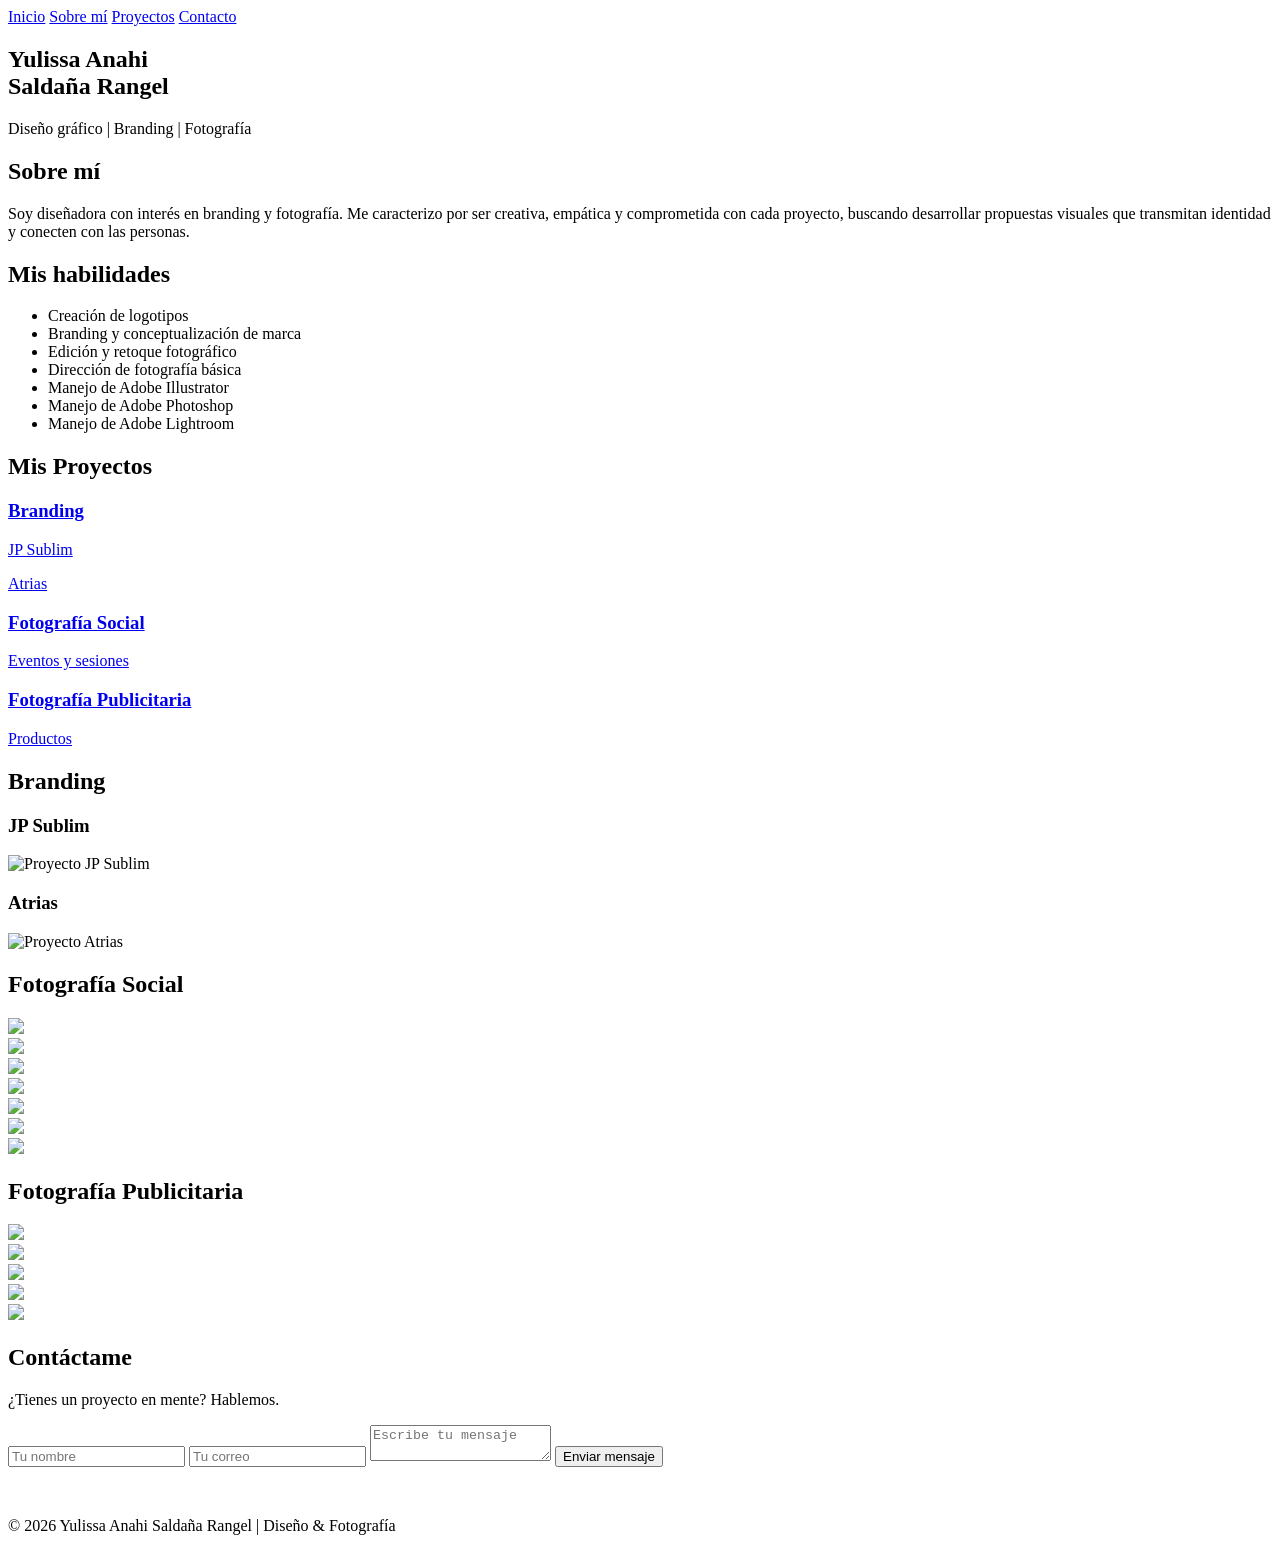
==== index.html @ dc0e6637 "Rename Portafolio.html to index.html" ====
<!DOCTYPE html>
<html lang="es">
<head>
    <meta charset="UTF-8">
    <meta name="viewport" content="width=device-width, initial-scale=1.0">
    <title>Portafolio Yulissa</title>
    <link rel="stylesheet" href="css/style.css.css">
</head>
<body>

<!-- MENÚ -->
<nav>
    <a href="#inicio">Inicio</a>
    <a href="#about">Sobre mí</a>
    <a href="#proyectos">Proyectos</a>
    <a href="#contacto">Contacto</a>
</nav>

<!-- HERO -->
<section id="inicio" class="hero">
    <div class="hero-container">

        <div class="hero-text">
            <h1>
                Yulissa Anahi <br>
                Saldaña Rangel
            </h1>
            <p>Diseño gráfico | Branding | Fotografía</p>
        </div>

       

    </div>
</section>

<!-- SOBRE MI -->
<section id="about">
    <h2>Sobre mí</h2>
    <p>
        Soy diseñadora con interés en branding y fotografía. 
        Me caracterizo por ser creativa, empática y comprometida 
        con cada proyecto, buscando desarrollar propuestas visuales 
        que transmitan identidad y conecten con las personas.
    </p>
</section>

<!-- HABILIDADES -->
<section class="habilidades">
    <div class="habilidades-container">
        <h2>Mis habilidades</h2>

        <ul>
            <li>Creación de logotipos</li>
            <li>Branding y conceptualización de marca</li>
            <li>Edición y retoque fotográfico</li>
            <li>Dirección de fotografía básica</li>
            <li>Manejo de Adobe Illustrator</li>
            <li>Manejo de Adobe Photoshop</li>
            <li>Manejo de Adobe Lightroom</li>
        </ul>
    </div>
</section>

<!-- PROYECTOS -->
<section id="proyectos">
    <h2>Mis Proyectos</h2>

    <div class="project-container">

        <a href="#branding" class="project-card">
            <h3>Branding</h3>
            <p>JP Sublim</p>
            <p>Atrias</p>
        </a>

        <a href="#fotografia-social" class="project-card">
            <h3>Fotografía Social</h3>
            <p>Eventos y sesiones</p>
        </a>

        <a href="#fotografia-publicitaria" class="project-card">
            <h3>Fotografía Publicitaria</h3>
            <p>Productos</p>
        </a>

    </div>
</section>

<!-- BRANDING -->
<section id="branding">
    <h2>Branding</h2>

    <div class="branding-project">
        <h3>JP Sublim</h3>
        <img src="img/portafolio-05.png" alt="Proyecto JP Sublim">
    </div>

    <div class="branding-project">
        <h3>Atrias</h3>
        <img src="img/portafolio-06.png" alt="Proyecto Atrias">
    </div>
</section>

<!-- FOTOGRAFÍA SOCIAL -->
<section id="fotografia-social" class="fotografia">
    <h2>Fotografía Social</h2>

    <div class="galeria-fotos">
        <div class="foto grande">
            <img src="img/IMG_9259.jpg" onclick="abrirImagen(this.src)">
        </div>

        <div class="foto">
            <img src="img/IMG_9267.jpg" onclick="abrirImagen(this.src)">
        </div>

        <div class="foto">
            <img src="img/IMG_9274.jpg" onclick="abrirImagen(this.src)">
        </div>

        <div class="foto">
            <img src="img/IMG_9285.jpg" onclick="abrirImagen(this.src)">
        </div>

        <div class="foto">
            <img src="img/IMG_9439.jpg" onclick="abrirImagen(this.src)">
        </div>

        <div class="foto">
            <img src="img/IMG_9440.jpg" onclick="abrirImagen(this.src)">
        </div>

        <div class="foto">
            <img src="img/IMG_9468.jpg" onclick="abrirImagen(this.src)">
        </div>
    </div>
</section>

<!-- FOTOGRAFÍA PUBLICITARIA -->
<section id="fotografia-publicitaria" class="publicitaria">
    <h2>Fotografía Publicitaria</h2>

    <div class="galeria-publicitaria">

        <div class="card-publicitaria grande">
            <img src="img/IMG_8183.jpg" onclick="abrirImagen(this.src)">
        </div>

        <div class="card-publicitaria">
            <img src="img/IMG_8346.jpg" onclick="abrirImagen(this.src)">
        </div>

        <div class="card-publicitaria vertical">
            <img src="img/Agregar un subtítulo.jpg" class="foto-vertical" onclick="abrirImagen(this.src)">
        </div>

        <div class="card-publicitaria vertical">
            <img src="img/IMG_8533.jpg" class="foto-vertical" onclick="abrirImagen(this.src)">
        </div>

        <div class="card-publicitaria vertical">
            <img src="img/IMG_8559.jpg" class="foto-vertical" onclick="abrirImagen(this.src)">
        </div>

    </div>
</section>

<!-- CONTACTO -->
<section id="contacto" class="contacto">
    <h2>Contáctame</h2>
    <p>¿Tienes un proyecto en mente? Hablemos.</p>

    <form id="contact-form">
        <input type="text" name="name" placeholder="Tu nombre" required>
        <input type="email" name="email" placeholder="Tu correo" required>
        <textarea name="message" placeholder="Escribe tu mensaje" required></textarea>
        <button type="submit">Enviar mensaje</button>
    </form>

    <p id="mensaje-enviado"></p>
</section>

<!-- LIGHTBOX -->
<div class="lightbox" id="lightbox" onclick="cerrarImagen()">
    <img id="imagenGrande">
</div>

<!-- FOOTER -->
<footer>
    <p>© 2026 Yulissa Anahi Saldaña Rangel | Diseño & Fotografía</p>
</footer>

<!-- SCRIPT -->
<script>
function abrirImagen(src){
    document.getElementById("lightbox").style.display = "flex";
    document.getElementById("imagenGrande").src = src;
}

function cerrarImagen(){
    document.getElementById("lightbox").style.display = "none";
}
</script>

</body>
</html>
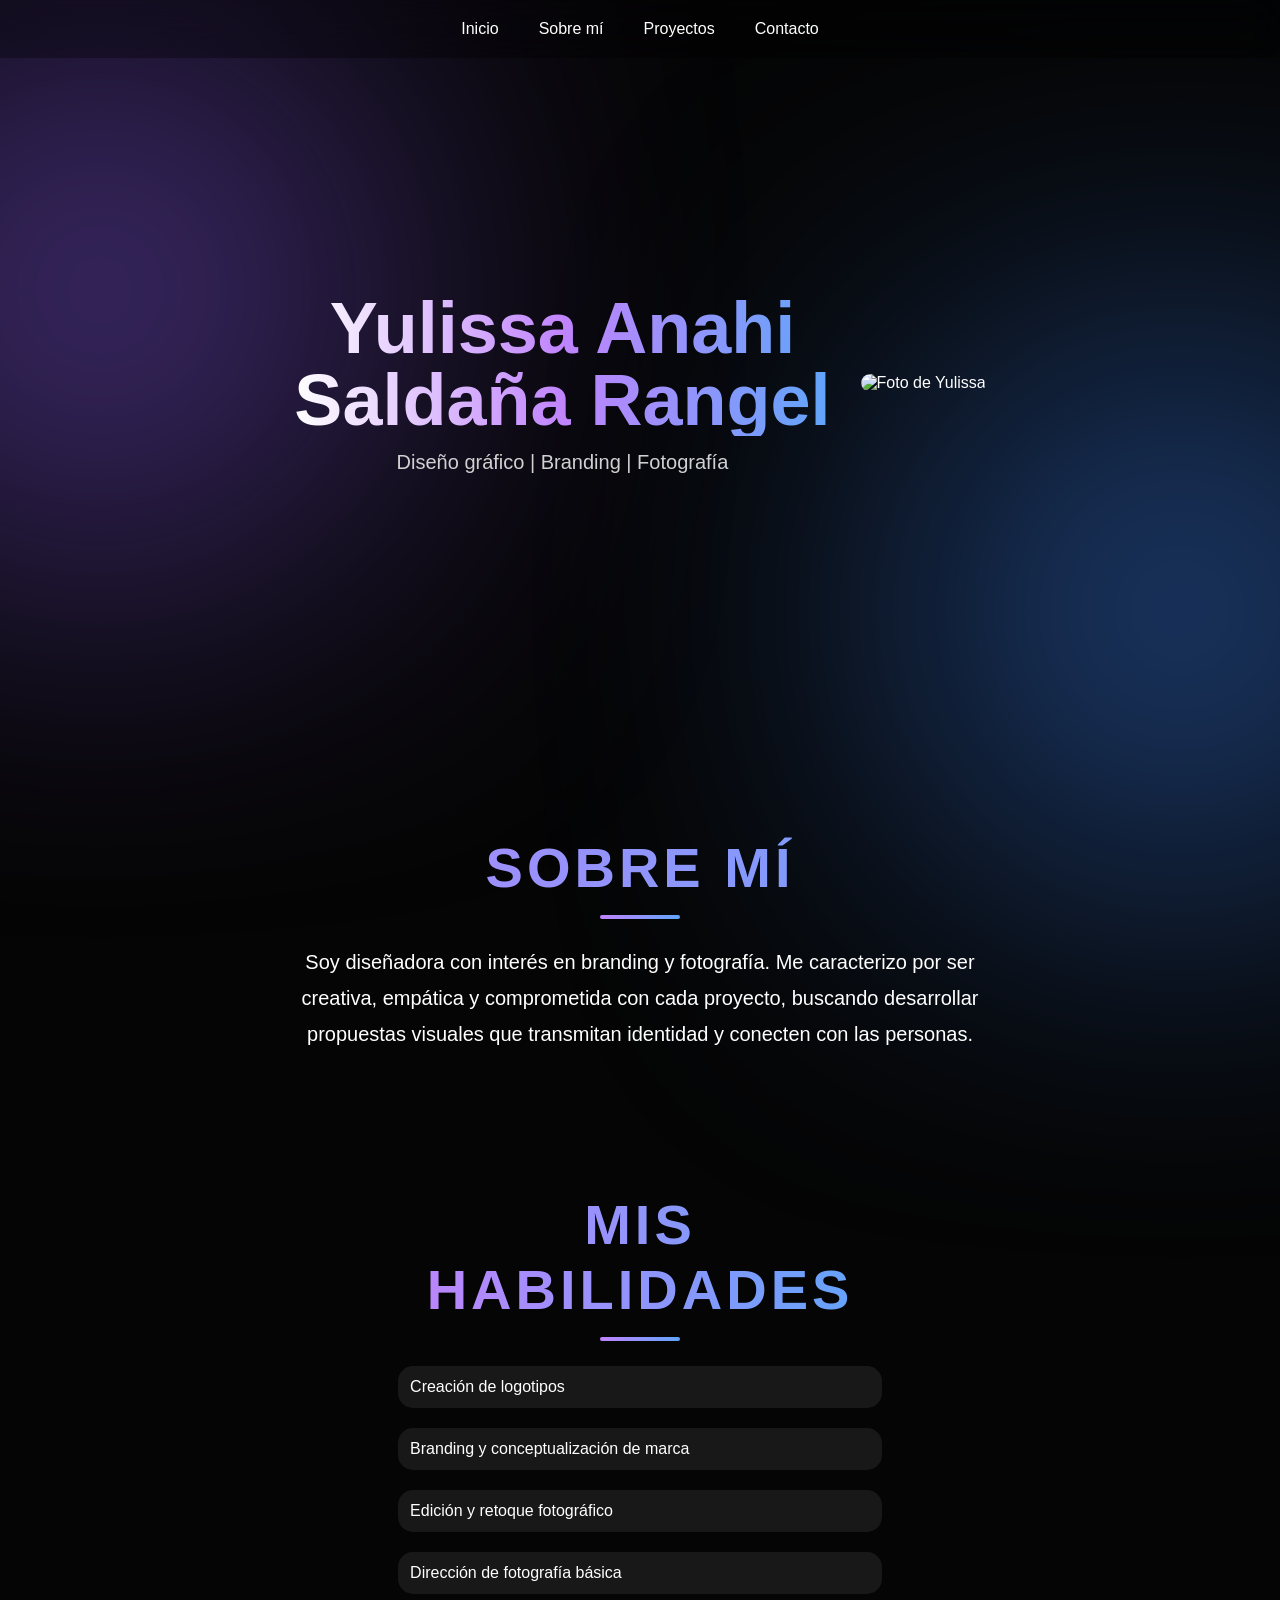
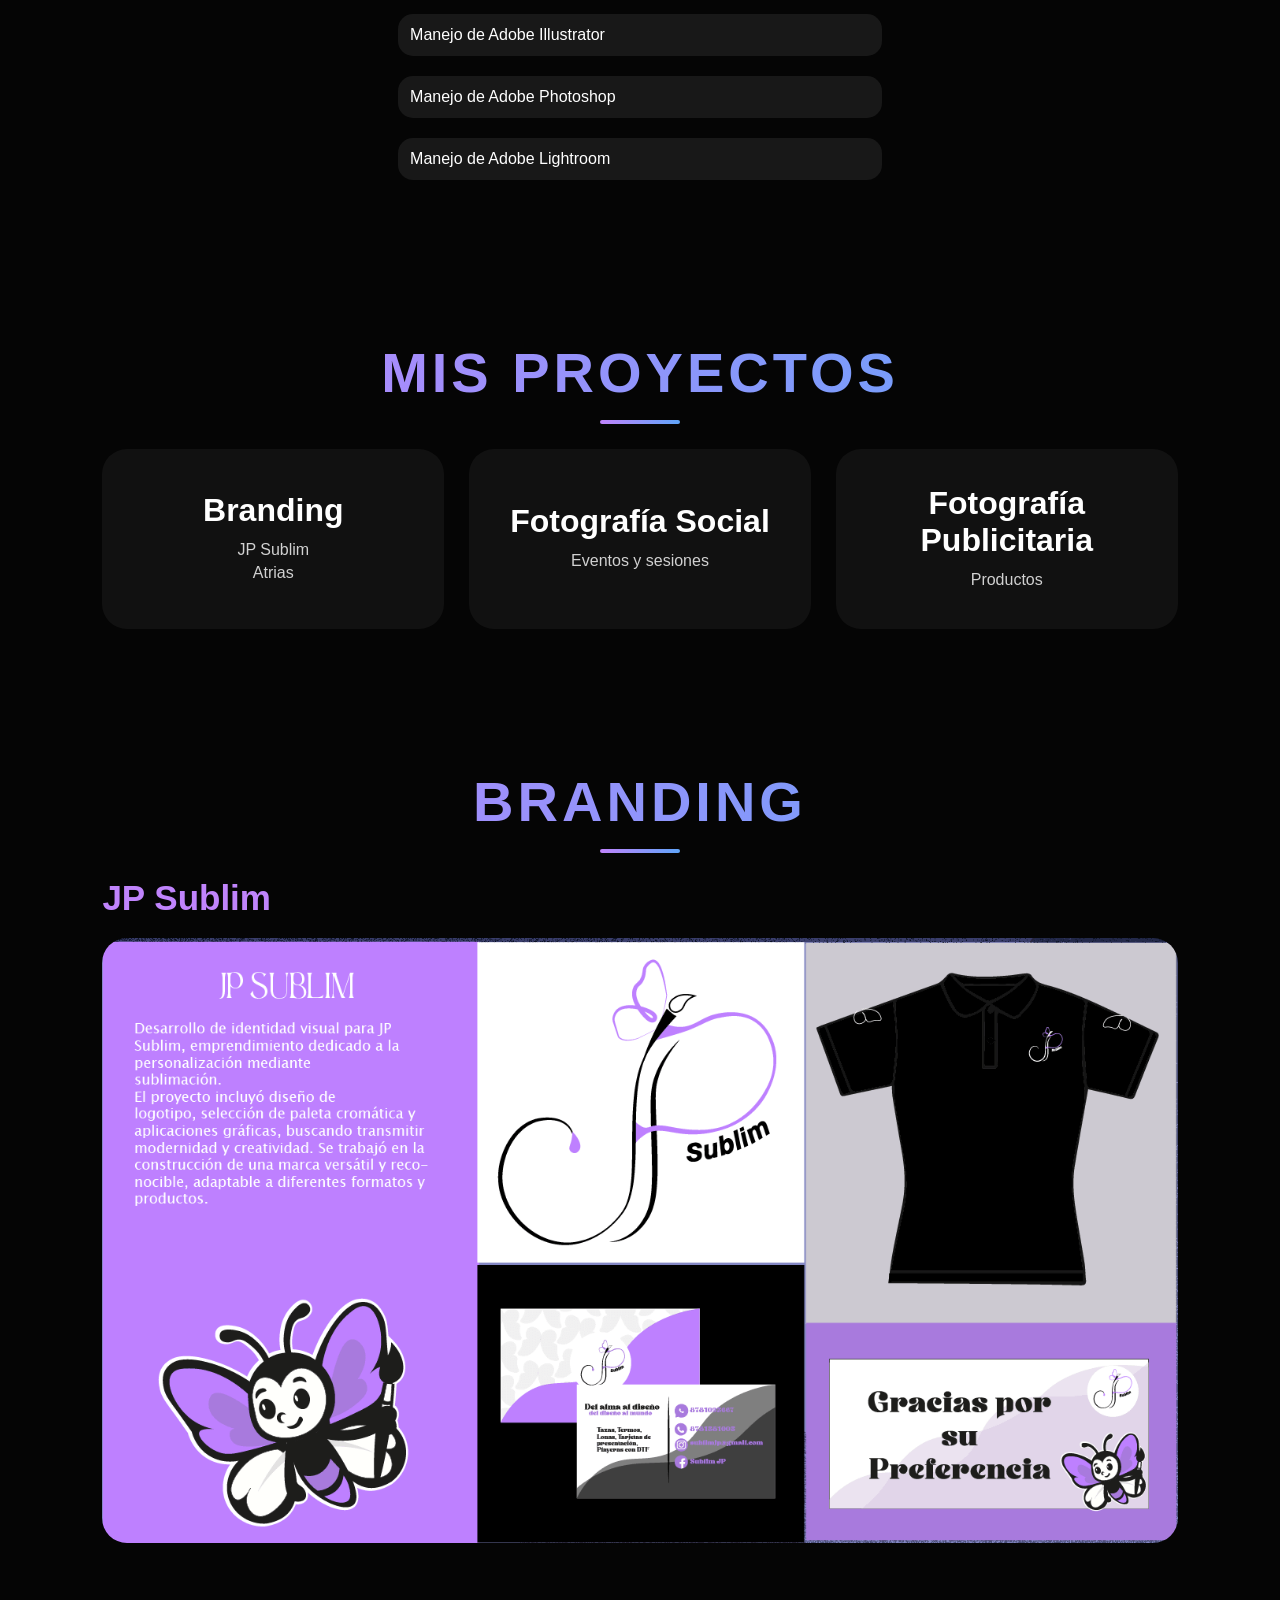
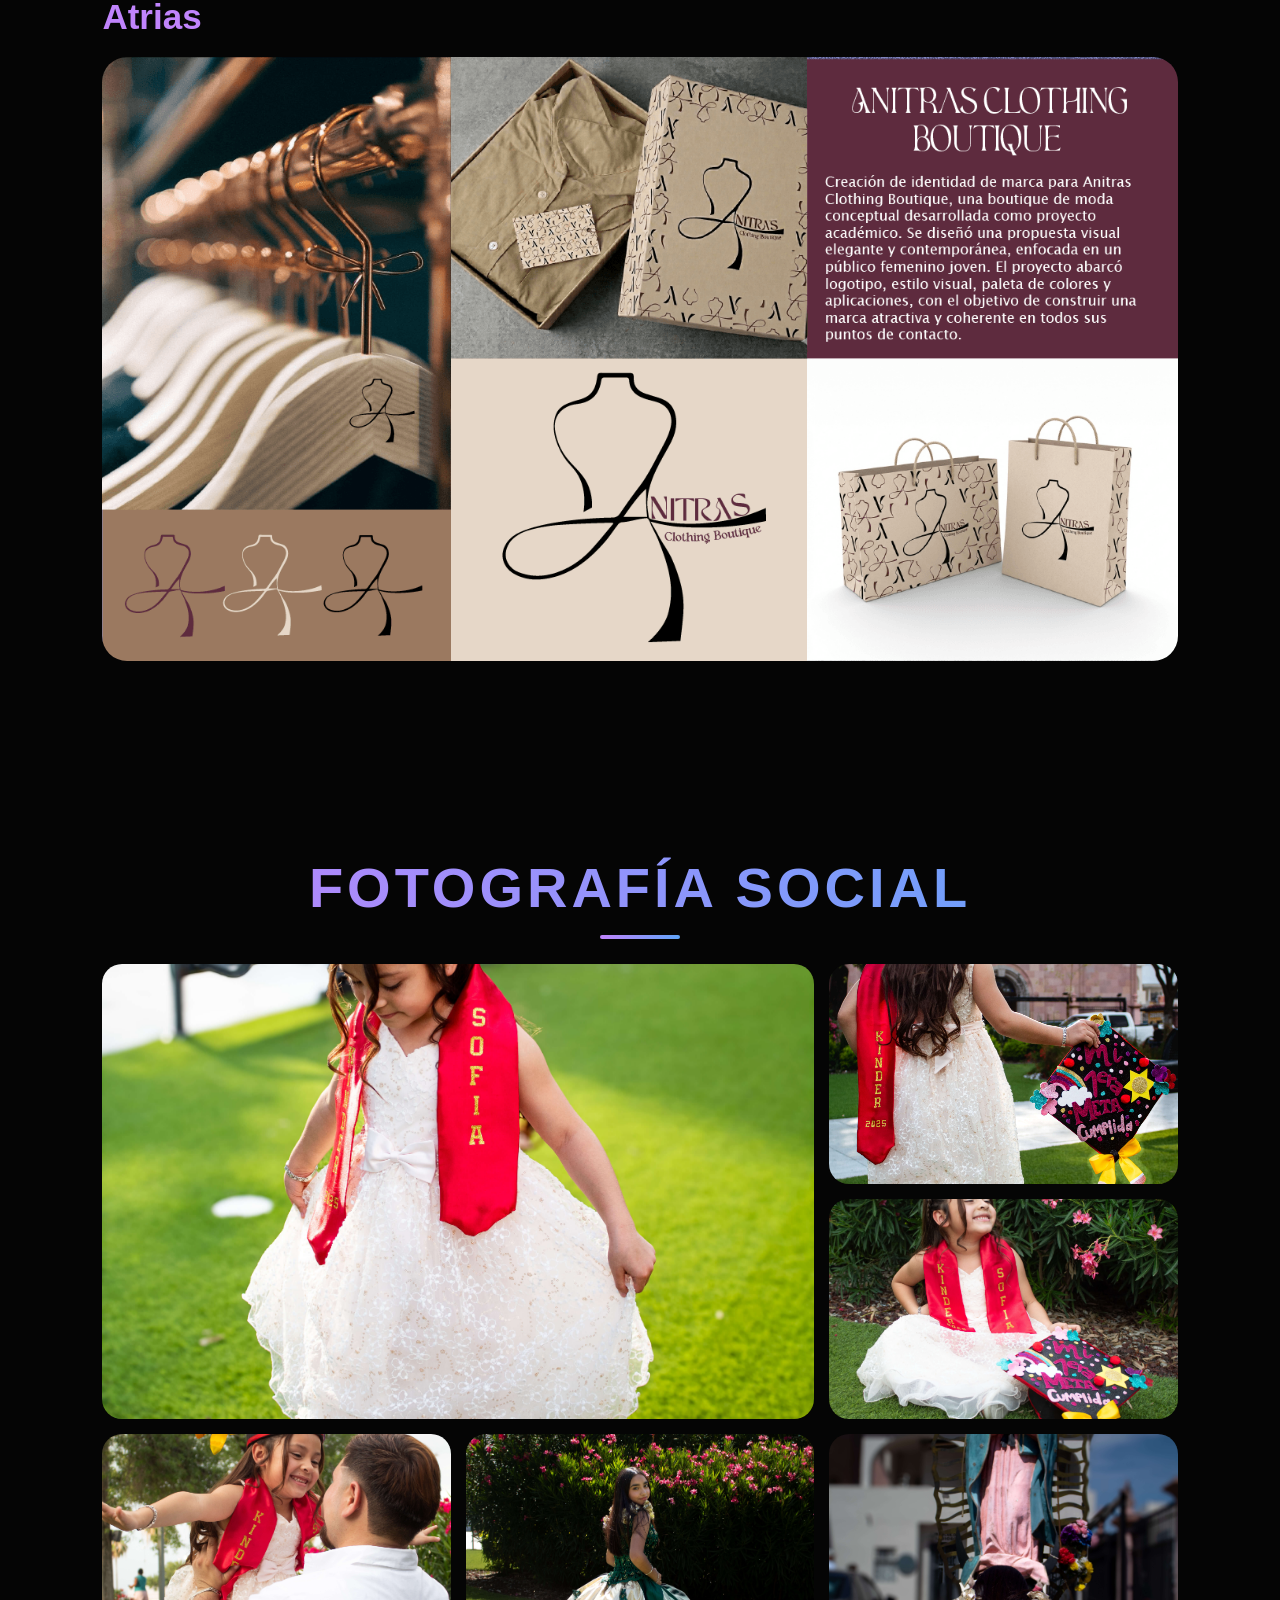
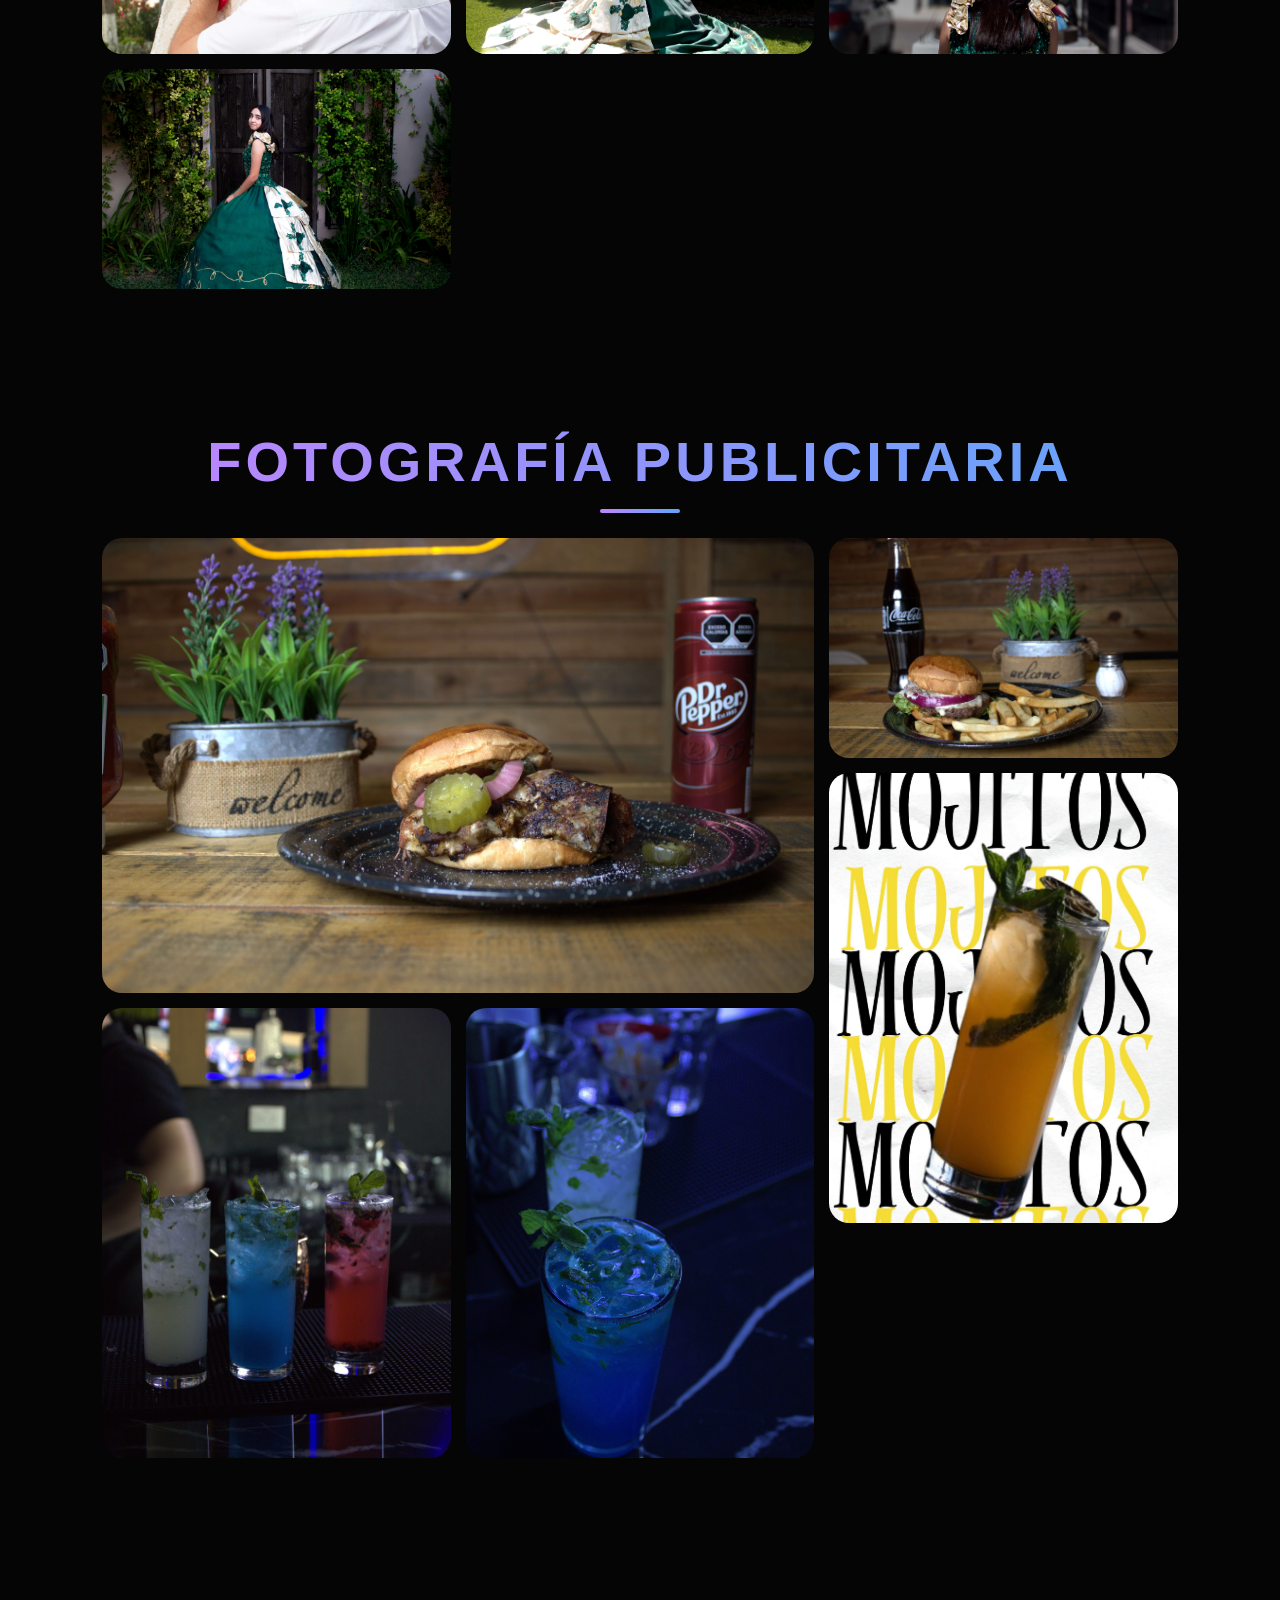
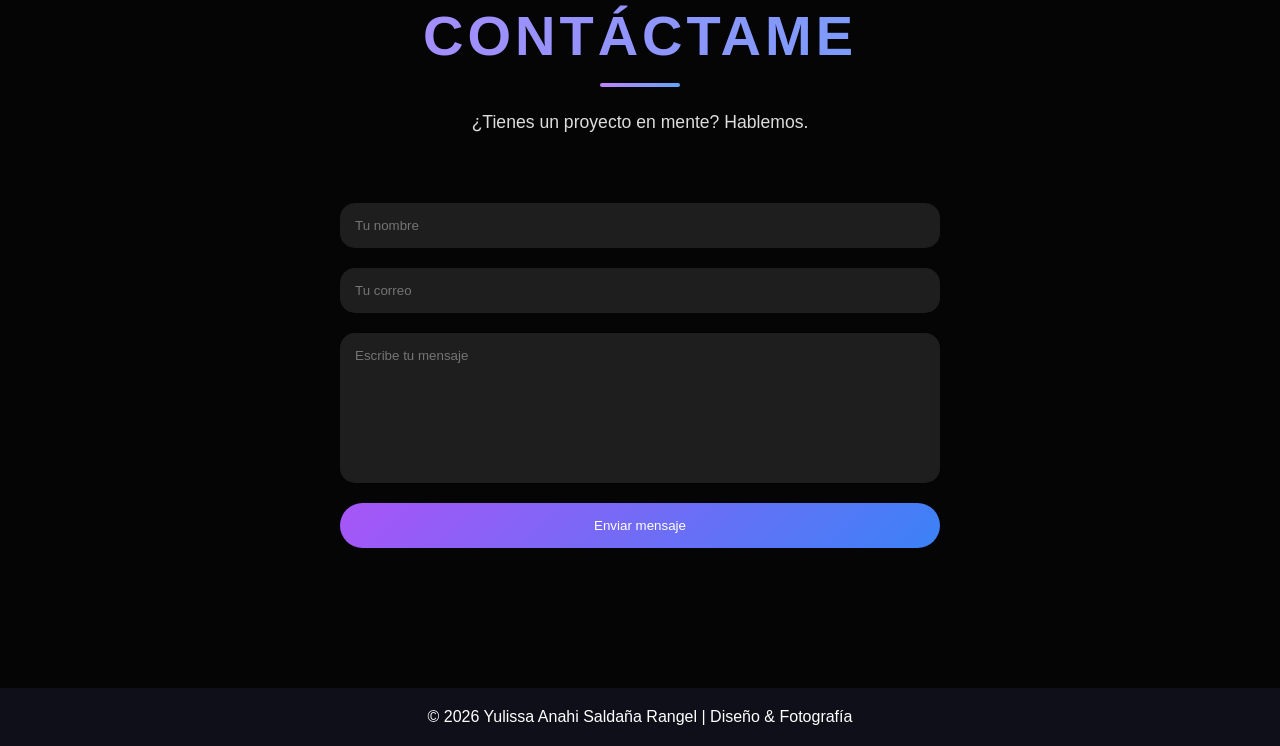
==== commit 1728080e: "Update index.html" ====
--- a/index.html
+++ b/index.html
@@ -4,7 +4,7 @@
     <meta charset="UTF-8">
     <meta name="viewport" content="width=device-width, initial-scale=1.0">
     <title>Portafolio Yulissa</title>
-    <link rel="stylesheet" href="css/style.css.css">
+    <link rel="stylesheet" href="css/style.css">
 </head>
 <body>
 
@@ -28,7 +28,9 @@
             <p>Diseño gráfico | Branding | Fotografía</p>
         </div>
 
-       
+        <div class="hero-img">
+            <img src="img/yulissa.jpg" alt="Foto de Yulissa">
+        </div>
 
     </div>
 </section>
@@ -143,11 +145,11 @@
     <div class="galeria-publicitaria">
 
         <div class="card-publicitaria grande">
-            <img src="img/IMG_8183.jpg" onclick="abrirImagen(this.src)">
+            <img src="img/IMG_8183 .jpg" onclick="abrirImagen(this.src)">
         </div>
 
         <div class="card-publicitaria">
-            <img src="img/IMG_8346.jpg" onclick="abrirImagen(this.src)">
+            <img src="img/IMG_8346 .jpg" onclick="abrirImagen(this.src)">
         </div>
 
         <div class="card-publicitaria vertical">
@@ -155,11 +157,11 @@
         </div>
 
         <div class="card-publicitaria vertical">
-            <img src="img/IMG_8533.jpg" class="foto-vertical" onclick="abrirImagen(this.src)">
+            <img src="img/IMG_8533.jpeg" class="foto-vertical" onclick="abrirImagen(this.src)">
         </div>
 
         <div class="card-publicitaria vertical">
-            <img src="img/IMG_8559.jpg" class="foto-vertical" onclick="abrirImagen(this.src)">
+            <img src="img/IMG_8559.jpeg" class="foto-vertical" onclick="abrirImagen(this.src)">
         </div>
 
     </div>
--- a/css/style.css
+++ b/css/style.css
@@ -0,0 +1,392 @@
+*{
+    margin:0;
+    padding:0;
+    box-sizing:border-box;
+    font-family:'Poppins', sans-serif;
+}
+
+html{
+    scroll-behavior:smooth;
+}
+
+body{
+    background:#050505;
+    color:white;
+    overflow-x:hidden;
+    position:relative;
+}
+
+/* FONDOS */
+body::before{
+    content:"";
+    position:fixed;
+    width:400px;
+    height:400px;
+    background:#8b5cf6;
+    border-radius:50%;
+    filter:blur(180px);
+    top:10%;
+    left:-100px;
+    z-index:-1;
+}
+
+body::after{
+    content:"";
+    position:fixed;
+    width:400px;
+    height:400px;
+    background:#3b82f6;
+    border-radius:50%;
+    filter:blur(180px);
+    bottom:10%;
+    right:-100px;
+    z-index:-1;
+}
+
+/* NAV */
+nav{
+    display:flex;
+    justify-content:center;
+    gap:40px;
+    padding:20px;
+    position:fixed;
+    width:100%;
+    top:0;
+    background:rgba(0,0,0,0.3);
+    backdrop-filter:blur(20px);
+    z-index:1000;
+}
+
+nav a{
+    color:white;
+    text-decoration:none;
+    font-weight:500;
+    transition:.3s;
+}
+
+nav a:hover{
+    color:#c084fc;
+}
+
+/* SECCIONES */
+section{
+    padding:70px 8%;
+}
+
+/* HERO */
+#inicio{
+    display:flex;
+    justify-content:center;
+    align-items:center;
+    min-height:85vh;
+}
+
+.hero-container{
+    display:flex;
+    align-items:center;
+    justify-content:center;
+    gap:30px;
+    width:100%;
+    text-align:center;
+}
+
+.hero-text{
+    display:flex;
+    flex-direction:column;
+    align-items:center;
+}
+
+.hero-text h1{
+    font-size:4.5rem;
+    line-height:1;
+    text-align:center;
+    background:linear-gradient(to right,#ffffff,#c084fc,#60a5fa);
+    -webkit-background-clip:text;
+    -webkit-text-fill-color:transparent;
+}
+
+.hero-text p{
+    margin-top:15px;
+    font-size:20px;
+    color:#d1d1d1;
+}
+
+.hero-img img{
+    width:250px;
+    height:320px;
+    object-fit:cover;
+    border-radius:25px;
+}
+
+/* TITULOS */
+section h2{
+    font-size:3.5rem;
+    font-weight:bold;
+    text-transform:uppercase;
+    letter-spacing:4px;
+    text-align:center;
+    margin-bottom:25px;
+    background:linear-gradient(90deg,#c084fc,#60a5fa);
+    -webkit-background-clip:text;
+    -webkit-text-fill-color:transparent;
+}
+
+section h2::after{
+    content:"";
+    display:block;
+    width:80px;
+    height:4px;
+    margin:15px auto;
+    border-radius:10px;
+    background:linear-gradient(90deg,#c084fc,#60a5fa);
+}
+
+/* ABOUT */
+#about{
+    text-align:center;
+}
+
+#about p{
+    max-width:700px;
+    margin:auto;
+    font-size:20px;
+    line-height:1.8;
+}
+
+/* HABILIDADES */
+.habilidades{
+    display:flex;
+    justify-content:center;
+}
+
+.habilidades-container{
+    width:45%;
+}
+
+.habilidades li{
+    list-style:none;
+    margin-bottom:20px;
+    padding:12px;
+    background:rgba(255,255,255,0.08);
+    border-radius:15px;
+}
+
+/* PROJECTS */
+.project-container{
+    display:grid;
+    grid-template-columns:repeat(auto-fit,minmax(280px,1fr));
+    gap:25px;
+}
+
+.project-card{
+    background:rgba(255,255,255,0.05);
+    border-radius:25px;
+    padding:25px;
+    min-height:180px;
+    display:flex;
+    flex-direction:column;
+    justify-content:center;
+    text-align:center;
+    text-decoration:none;
+    color:white;
+    transition:.4s;
+}
+
+.project-card h3{
+    font-size:2rem;
+    margin-bottom:12px;
+}
+
+.project-card p{
+    font-size:1rem;
+    color:#d1d1d1;
+    margin-bottom:5px;
+}
+
+.project-card:hover{
+    transform:translateY(-10px);
+    box-shadow:0px 0px 30px rgba(192,132,252,0.3);
+}
+
+/* BRANDING */
+.branding-project{
+    margin-bottom:50px;
+}
+
+.branding-project h3{
+    font-size:35px;
+    margin-bottom:20px;
+    color:#c084fc;
+}
+
+.branding-project img{
+    width:100%;
+    border-radius:25px;
+}
+
+/* FOTO SOCIAL */
+.fotografia{
+    text-align:center;
+}
+
+.galeria-fotos{
+    display:grid;
+    grid-template-columns:repeat(3,1fr);
+    grid-auto-rows:220px;
+    gap:15px;
+}
+
+.foto{
+    overflow:hidden;
+    border-radius:20px;
+    cursor:pointer;
+}
+
+.foto img{
+    width:100%;
+    height:100%;
+    object-fit:cover;
+    transition:.4s;
+}
+
+.foto img:hover{
+    transform:scale(1.05);
+}
+
+.grande{
+    grid-column:span 2;
+    grid-row:span 2;
+}
+
+/* FOTO PUBLICITARIA */
+.publicitaria{
+    text-align:center;
+}
+
+.galeria-publicitaria{
+    display:grid;
+    grid-template-columns:repeat(3,1fr);
+    grid-auto-rows:220px;
+    gap:15px;
+}
+
+.card-publicitaria{
+    overflow:hidden;
+    border-radius:20px;
+    cursor:pointer;
+}
+
+.card-publicitaria img{
+    width:100%;
+    height:100%;
+    object-fit:cover;
+    transition:.4s;
+}
+
+.card-publicitaria img:hover{
+    transform:scale(1.05);
+}
+
+.vertical{
+    grid-row:span 2;
+    height:450px;
+}
+
+/* LIGHTBOX */
+.lightbox{
+    display:none;
+    position:fixed;
+    top:0;
+    left:0;
+    width:100%;
+    height:100%;
+    background:rgba(0,0,0,0.9);
+    justify-content:center;
+    align-items:center;
+    z-index:1000;
+}
+
+.lightbox img{
+    max-width:80%;
+    max-height:80%;
+    border-radius:15px;
+}
+
+/* CONTACTO */
+.contacto{
+    text-align:center;
+}
+
+.contacto p{
+    color:#ddd;
+    margin-bottom:70px;
+    font-size:1.1rem;
+}
+
+#contact-form{
+    max-width:600px;
+    margin:auto;
+    display:flex;
+    flex-direction:column;
+    gap:20px;
+}
+
+#contact-form input,
+#contact-form textarea{
+    padding:15px;
+    border:none;
+    border-radius:15px;
+    background:rgba(255,255,255,0.1);
+    color:white;
+}
+
+#contact-form textarea{
+    min-height:150px;
+    resize:none;
+}
+
+#contact-form button{
+    background:linear-gradient(135deg,#a855f7,#3b82f6);
+    color:white;
+    border:none;
+    padding:15px;
+    border-radius:30px;
+    cursor:pointer;
+    transition:.3s;
+}
+
+#contact-form button:hover{
+    transform:scale(1.05);
+}
+
+/* FOOTER */
+footer{
+    background:#0f0f1a;
+    text-align:center;
+    padding:20px;
+}
+
+/* RESPONSIVE */
+@media(max-width:768px){
+
+    .hero-container{
+        flex-direction:column;
+    }
+
+    .hero-text h1{
+        font-size:3rem;
+    }
+
+    section h2{
+        font-size:2.5rem;
+    }
+
+    .galeria-fotos,
+    .galeria-publicitaria{
+        grid-template-columns:1fr;
+    }
+
+    .habilidades-container{
+        width:100%;
+    }
+}
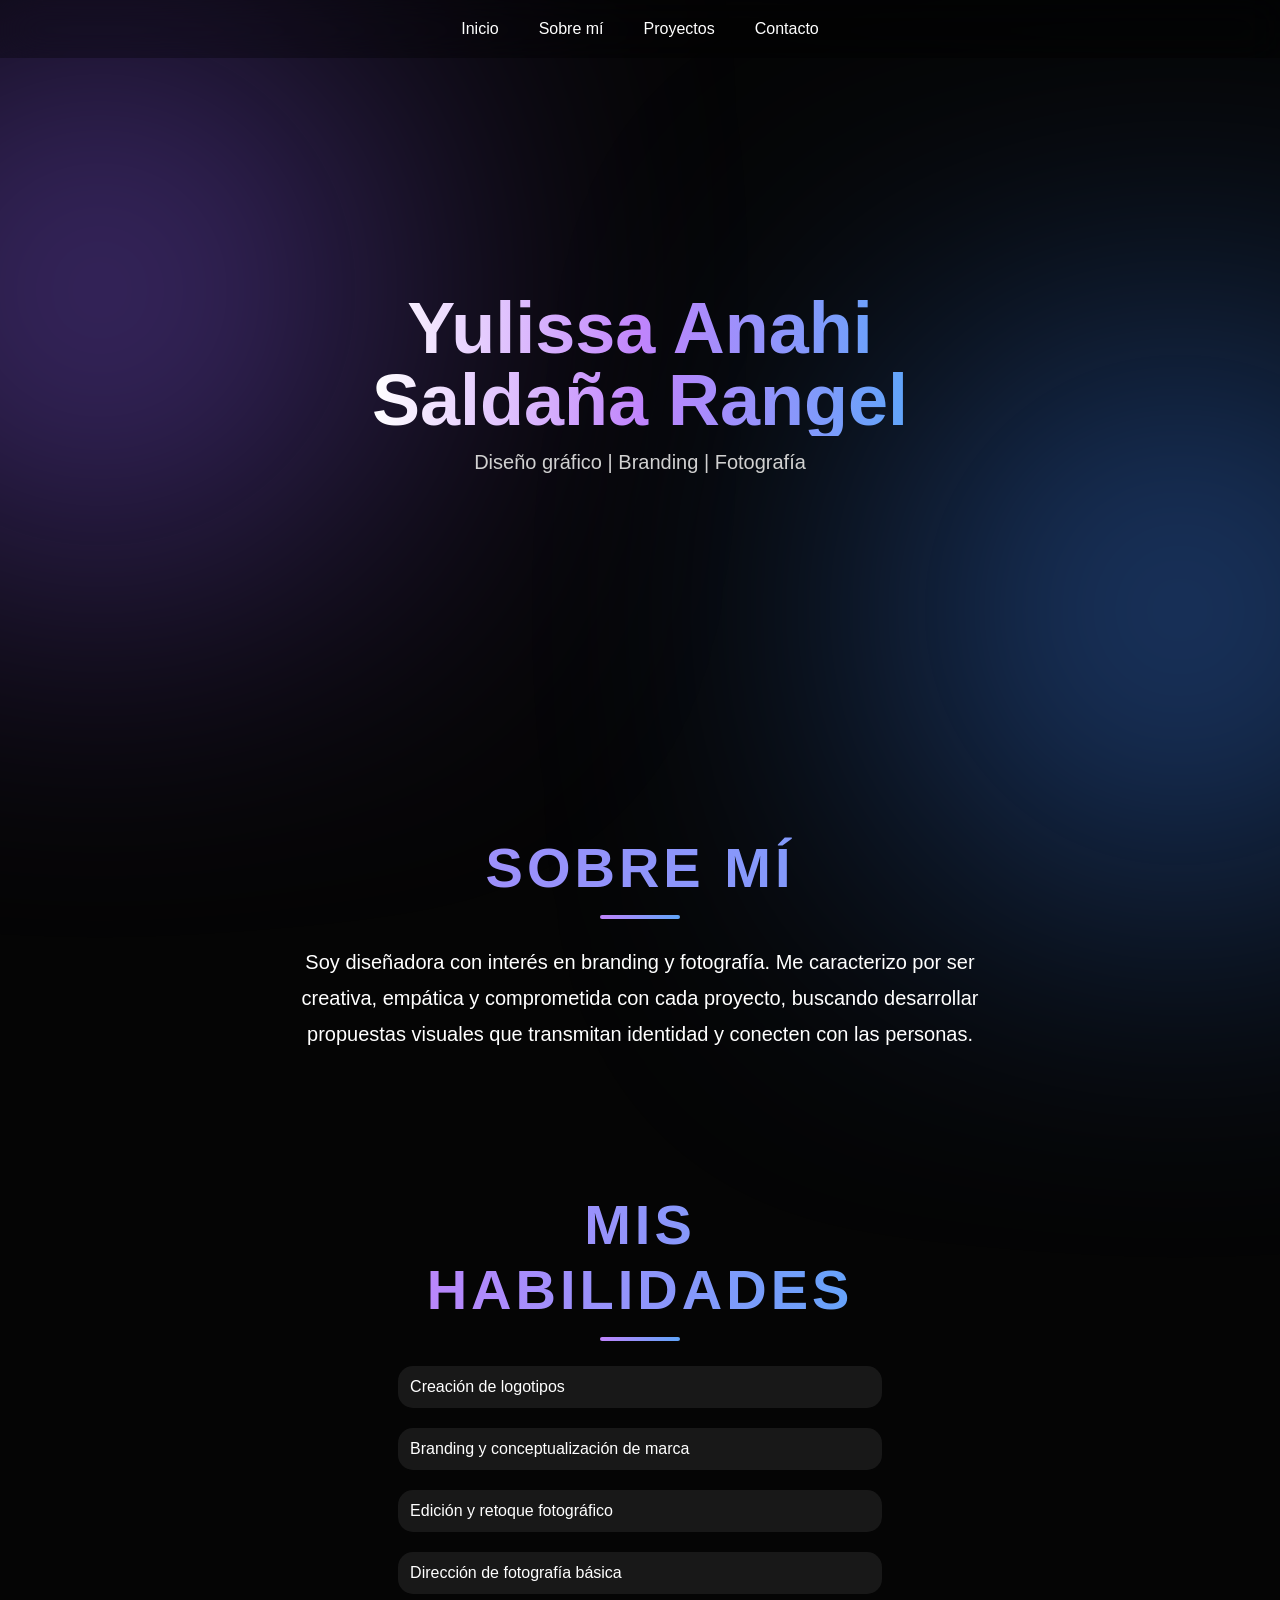
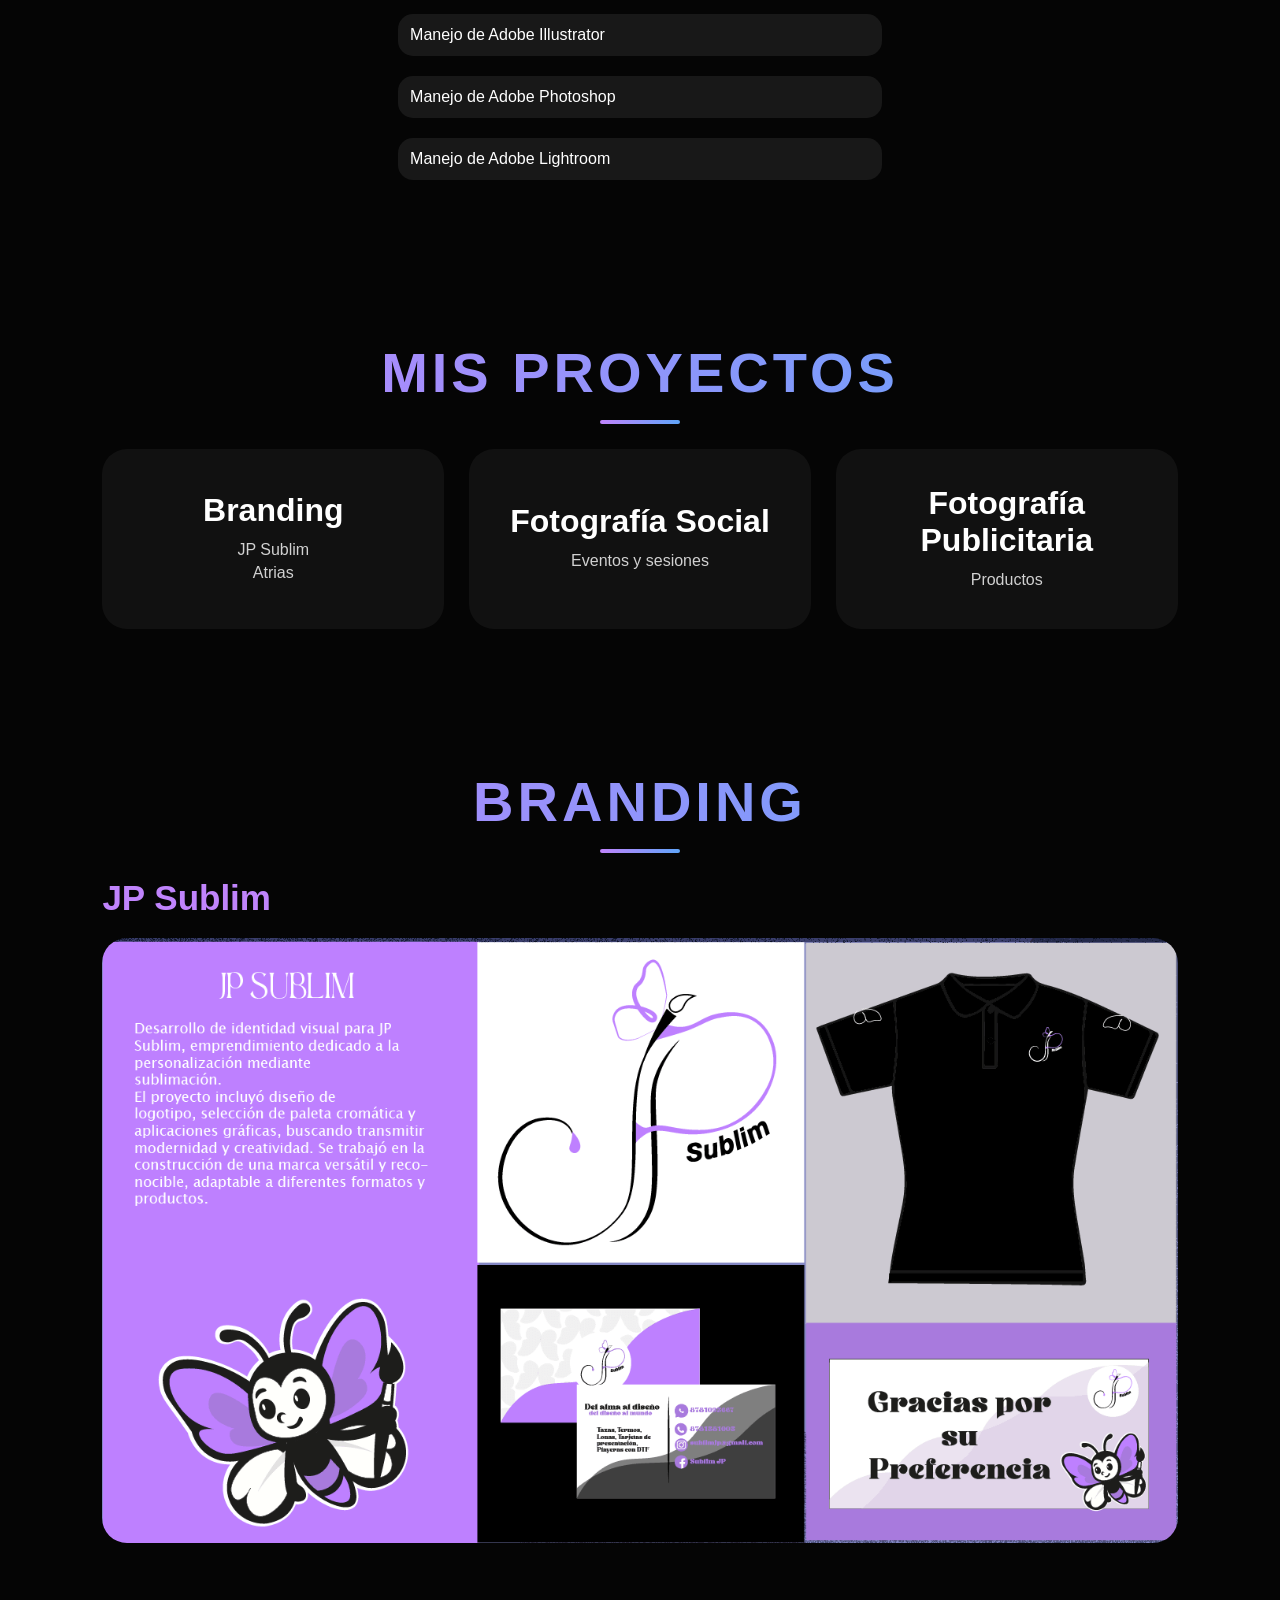
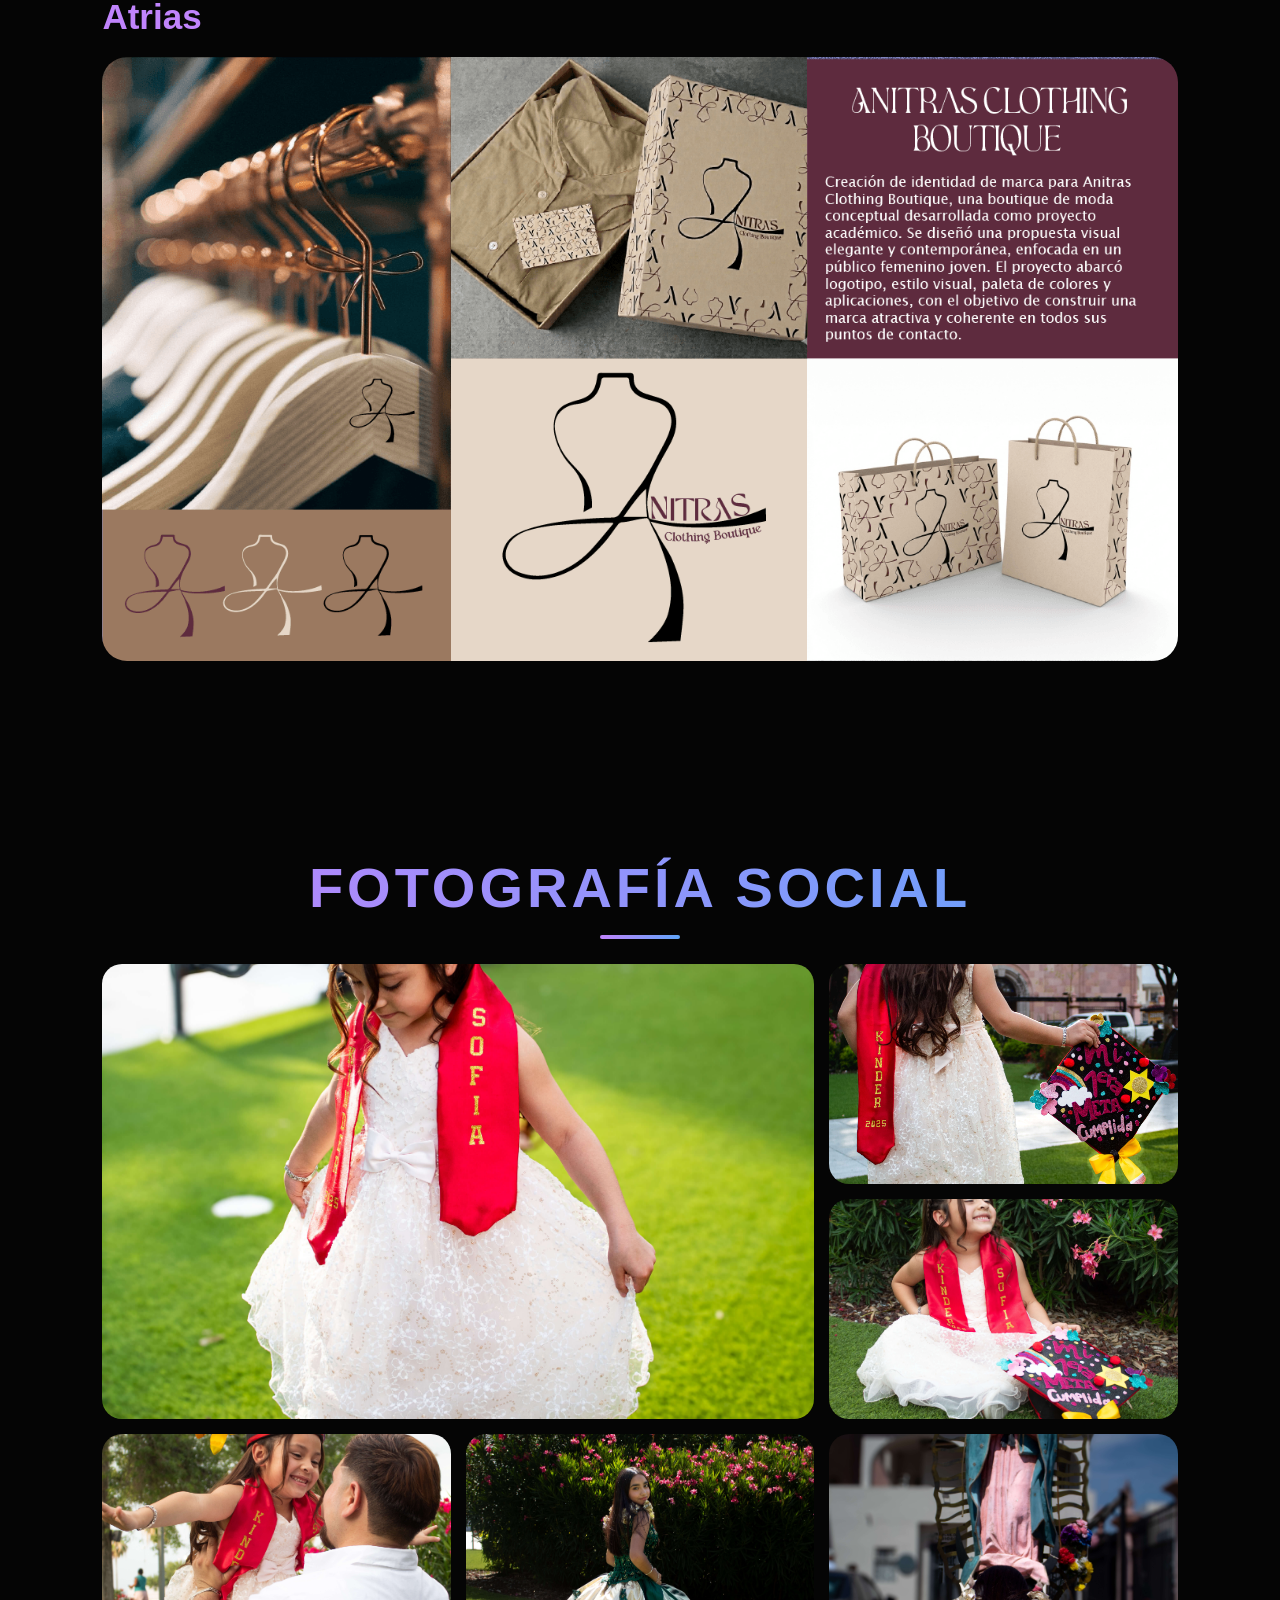
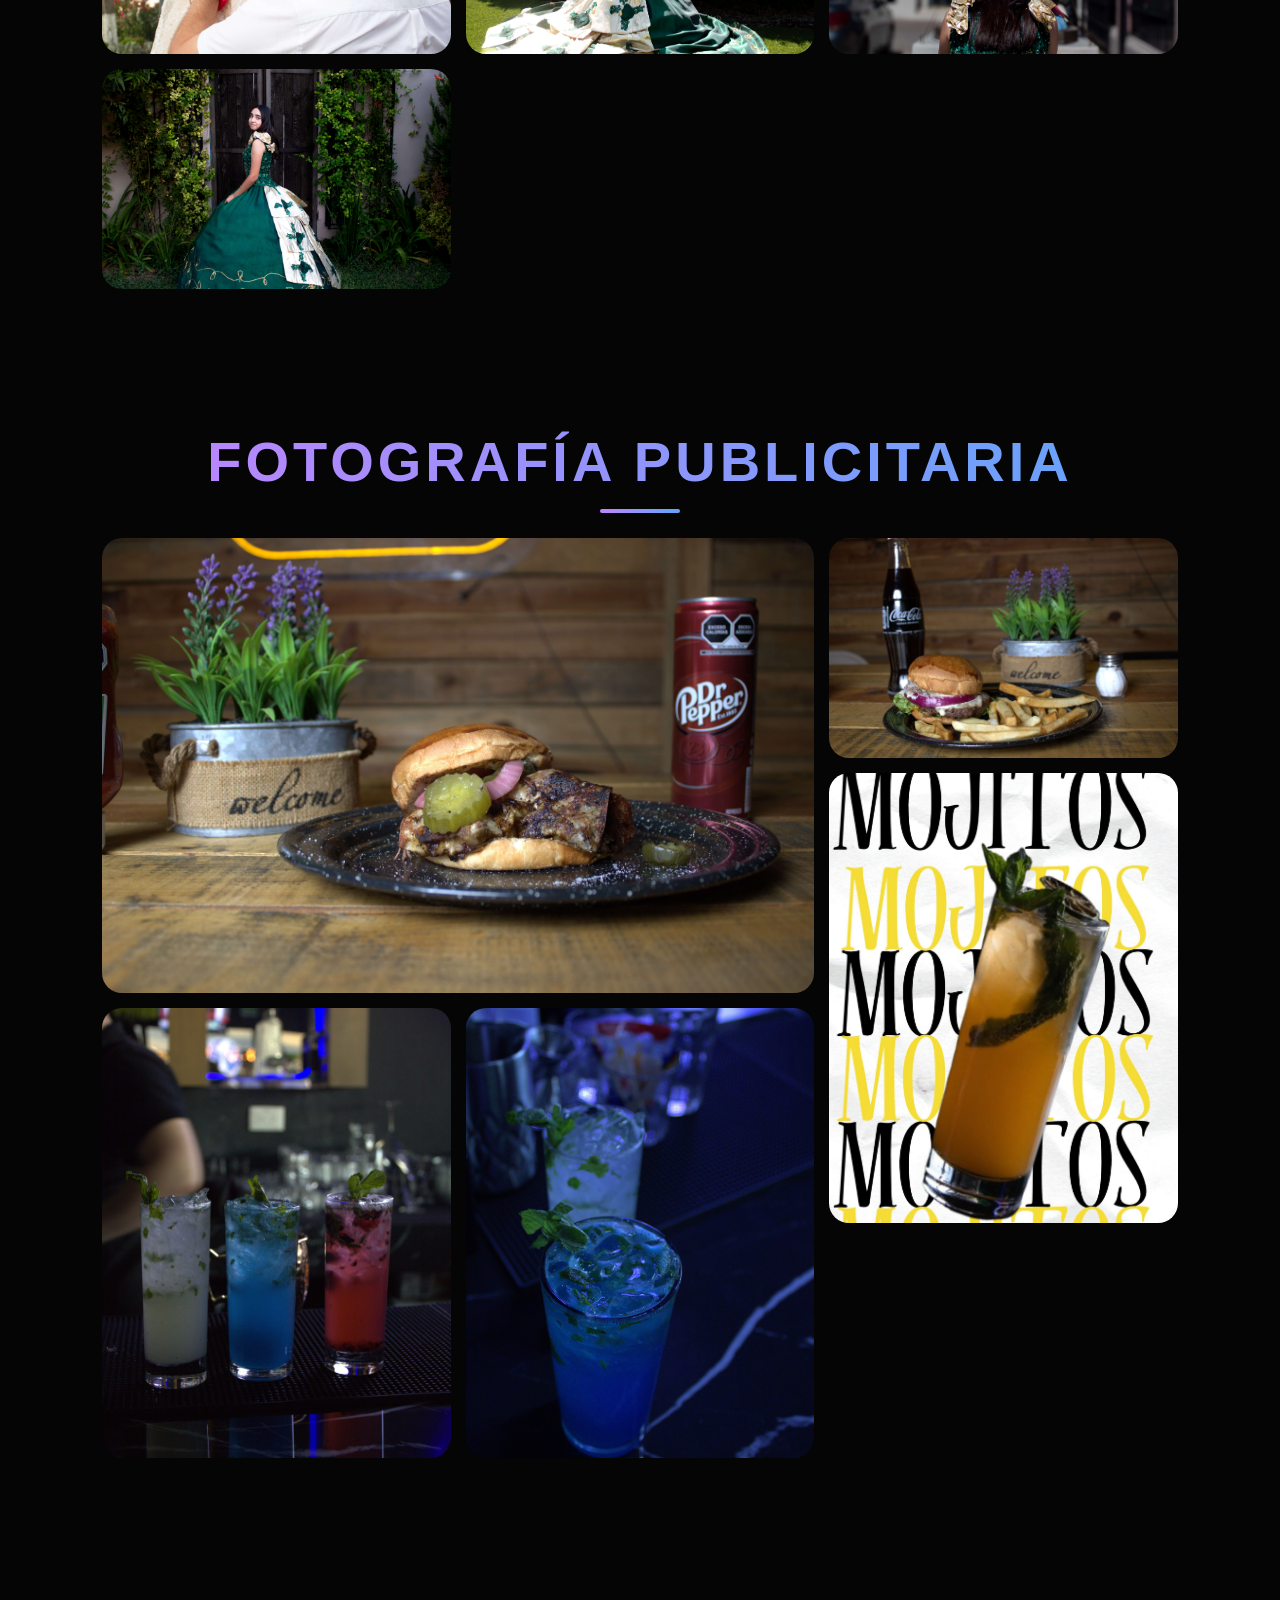
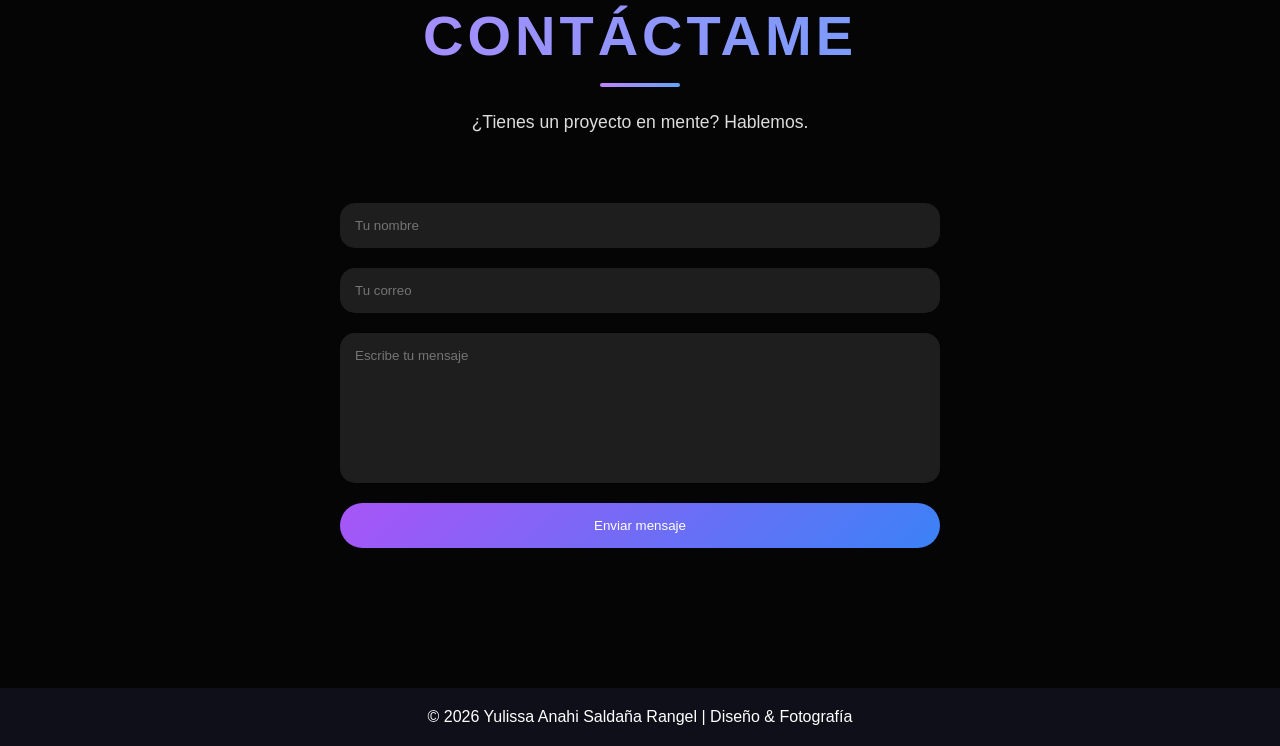
==== commit 8dcfb624: "Update index.html" ====
--- a/index.html
+++ b/index.html
@@ -28,10 +28,6 @@
             <p>Diseño gráfico | Branding | Fotografía</p>
         </div>
 
-        <div class="hero-img">
-            <img src="img/yulissa.jpg" alt="Foto de Yulissa">
-        </div>
-
     </div>
 </section>
 
